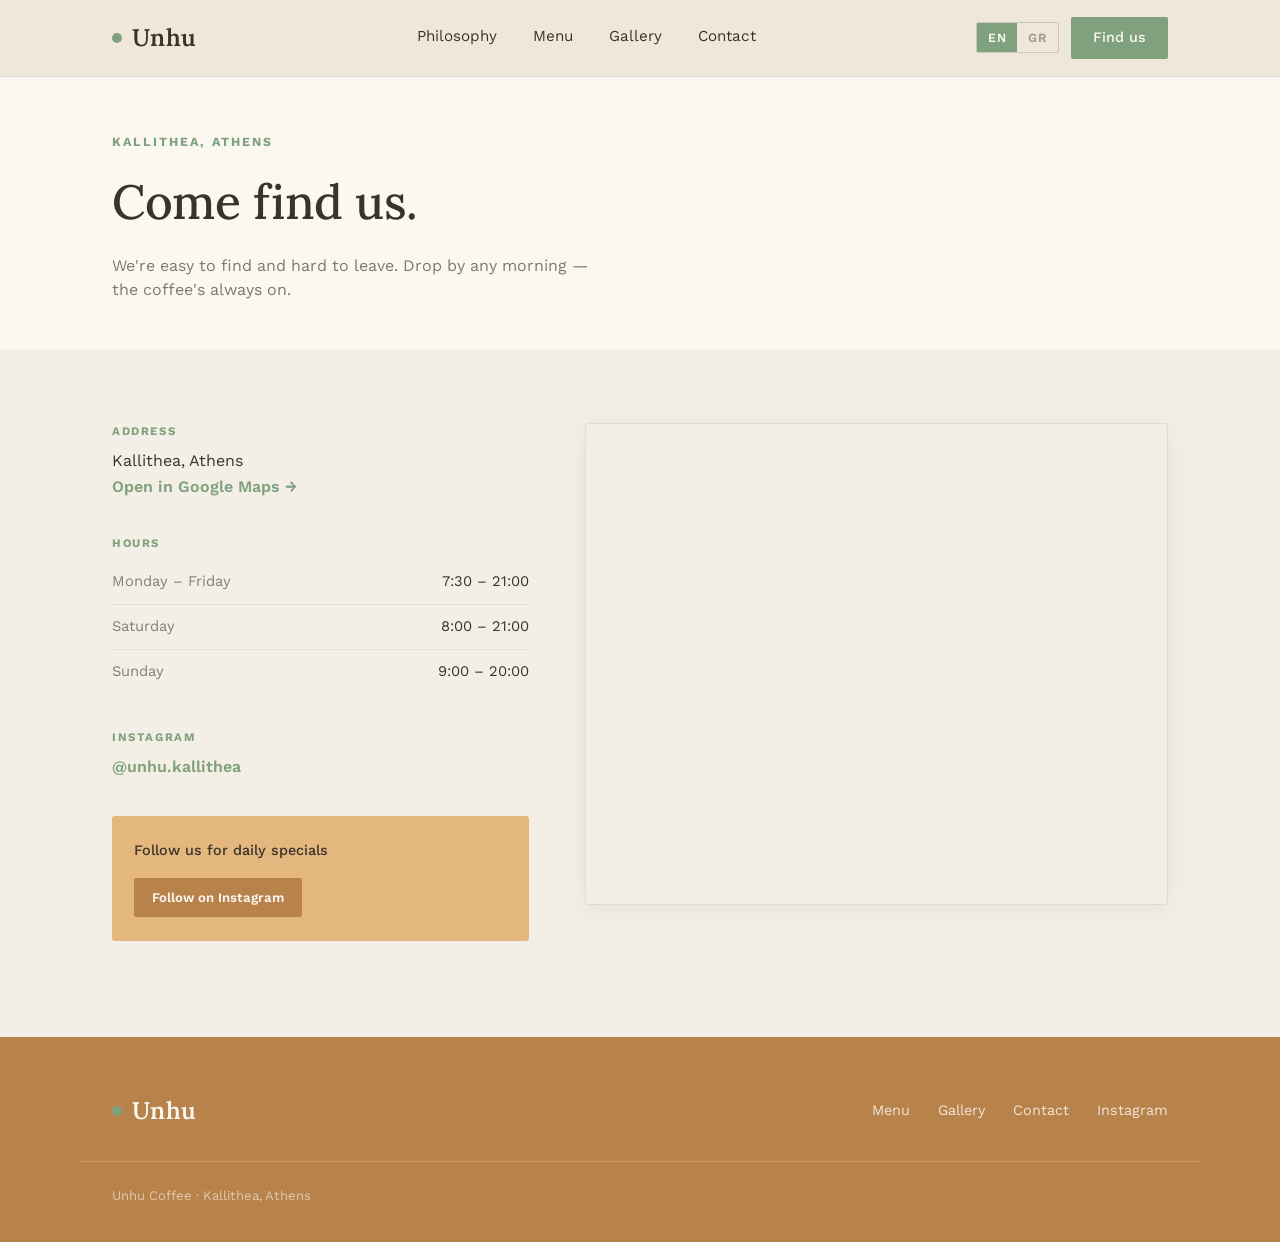
==== contact.html @ 9ecd62c5 "Added contact page" ====
<!doctype html>
<html lang="en">
  <head>
    <meta charset="UTF-8" />
    <meta name="viewport" content="width=device-width, initial-scale=1.0" />
    <title>Contact — Unhu Coffee</title>
    <link rel="icon" type="image/svg+xml" href="favicon.svg" />
    <link rel="preconnect" href="https://fonts.googleapis.com" />
    <link
      href="https://fonts.googleapis.com/css2?family=Lora:ital,wght@0,400..700;1,400..700&family=Work+Sans:wght@400;500;600&display=swap"
      rel="stylesheet"
    />
    <link rel="stylesheet" href="style.css" />
    <link rel="stylesheet" href="contact.css" />
  </head>
  <body>
    <nav>
      <div class="wrap">
        <a class="logo" href="index.html"><span class="dot"></span>Unhu</a>
        <div class="nav-links">
          <a
            href="index.html#philosophy"
            data-en="Philosophy"
            data-gr="Φιλοσοφία"
            >Philosophy</a
          >
          <a href="menu.html" data-en="Menu" data-gr="Μενού">Menu</a>
          <a href="gallery.html" data-en="Gallery" data-gr="Γκαλερί">Gallery</a>
          <a href="contact.html" data-en="Contact" data-gr="Επικοινωνία"
            >Contact</a
          >
        </div>
        <div style="display: flex; align-items: center; gap: 12px">
          <button class="lang-btn" aria-label="Toggle language">
            <span class="lang-en lang-active">EN</span>
            <span class="lang-gr">GR</span>
          </button>
          <a
            class="nav-cta"
            href="contact.html"
            data-en="Find us"
            data-gr="Βρείτε μας"
            >Find us</a
          >
        </div>
      </div>
    </nav>

    <section class="contact-hero">
      <div class="wrap">
        <span
          class="eyebrow"
          data-en="Kallithea, Athens"
          data-gr="Καλλιθέα, Αθήνα"
          >Kallithea, Athens</span
        >
        <h1 data-en="Come find us." data-gr="Ελάτε να μας βρείτε.">
          Come find us.
        </h1>
        <p
          data-en="We're easy to find and hard to leave. Drop by any morning — the coffee's always on."
          data-gr="Είμαστε εύκολο να μας βρείτε και δύσκολο να φύγετε. Περάστε οποιοδήποτε πρωί — ο καφές είναι πάντα έτοιμος."
        >
          We're easy to find and hard to leave. Drop by any morning — the
          coffee's always on.
        </p>
      </div>
    </section>

    <section class="contact-body">
      <div class="wrap">
        <div class="contact-grid">
          <div class="contact-info">
            <div class="info-block">
              <span class="label" data-en="Address" data-gr="Διεύθυνση"
                >Address</span
              >
              <div class="value">
                Kallithea, Athens<br />
                <a
                  href="https://maps.app.goo.gl/jgNBPWTRaFSfjQ5z6"
                  target="_blank"
                  rel="noopener"
                  data-en="Open in Google Maps →"
                  data-gr="Άνοιγμα στο Google Maps →"
                  >Open in Google Maps →</a
                >
              </div>
            </div>

            <div class="info-block">
              <span class="label" data-en="Hours" data-gr="Ώρες λειτουργίας"
                >Hours</span
              >
              <div class="value">
                <div class="hours-row">
                  <span
                    class="day"
                    data-en="Monday – Friday"
                    data-gr="Δευτέρα – Παρασκευή"
                    >Monday – Friday</span
                  ><span>7:30 – 21:00</span>
                </div>
                <div class="hours-row">
                  <span class="day" data-en="Saturday" data-gr="Σάββατο"
                    >Saturday</span
                  ><span>8:00 – 21:00</span>
                </div>
                <div class="hours-row">
                  <span class="day" data-en="Sunday" data-gr="Κυριακή"
                    >Sunday</span
                  ><span>9:00 – 20:00</span>
                </div>
              </div>
            </div>

            <div class="info-block">
              <span class="label">Instagram</span>
              <div class="value">
                <a
                  href="https://www.instagram.com/unhu.kallithea/"
                  target="_blank"
                  rel="noopener"
                  >@unhu.kallithea</a
                >
              </div>
            </div>

            <div class="ig-card">
              <span
                data-en="Follow us for daily specials"
                data-gr="Ακολουθήστε μας για καθημερινές προτάσεις"
                >Follow us for daily specials</span
              >
              <a
                href="https://www.instagram.com/unhu.kallithea/"
                target="_blank"
                rel="noopener"
                data-en="Follow on Instagram"
                data-gr="Ακολουθήστε μας"
                >Follow on Instagram</a
              >
            </div>
          </div>

          <div class="map-wrap">
            <iframe
              src="https://www.google.com/maps/embed?pb=!1m18!1m12!1m3!1d3145.123!2d23.7039493!3d37.9492999!2m3!1f0!2f0!3f0!3m2!1i1024!2i768!4f13.1!3m3!1m2!1s0x14a1bd1d0f9dec7f%3A0x81f3a2392acce054!2sUnhu%20Coffee!5e0!3m2!1sen!2sgr!4v1700000000000"
              allowfullscreen=""
              loading="lazy"
              referrerpolicy="no-referrer-when-downgrade"
              title="Unhu Coffee location"
            >
            </iframe>
          </div>
        </div>
      </div>
    </section>

    <footer>
      <div class="wrap">
        <a class="logo" href="index.html"><span class="dot"></span>Unhu</a>
        <div class="foot-links">
          <a href="menu.html" data-en="Menu" data-gr="Μενού">Menu</a>
          <a href="gallery.html" data-en="Gallery" data-gr="Γκαλερί">Gallery</a>
          <a href="contact.html" data-en="Contact" data-gr="Επικοινωνία"
            >Contact</a
          >
          <a
            href="https://www.instagram.com/unhu.kallithea/"
            target="_blank"
            rel="noopener"
            >Instagram</a
          >
        </div>
      </div>
      <div class="wrap foot-bottom">Unhu Coffee · Kallithea, Athens</div>
    </footer>

    <script src="lang.js"></script>
  </body>
</html>
---- style.css ----
:root {
  --wall: #f4efe6;
  --cream: #fbf8f2;
  --wood: #e3b77d;
  --wood-light: #edcb9e;
  --wood-deep: #b8824b;
  --emerald: #7fa17d;
  --emerald-dark: #5f8460;
  --ink: #3a332c;
  /* semantic aliases */
  --sage: #bcc6ae;
  --sage-deep: #7fa17d;
  --caramel: #e3b77d;
  --caramel-deep: #b8824b;
}
* {
  box-sizing: border-box;
  margin: 0;
  padding: 0;
}
html {
  scroll-behavior: smooth;
}
body {
  background: var(--wall);
  color: var(--ink);
  font-family: "Work Sans", sans-serif;
  line-height: 1.5;
  -webkit-font-smoothing: antialiased;
}
h1,
h2,
h3,
.display {
  font-family: "Lora", serif;
  font-weight: 500;
  letter-spacing: -0.01em;
}
a {
  color: inherit;
  text-decoration: none;
}
img {
  max-width: 100%;
  display: block;
}
.wrap {
  max-width: 1120px;
  margin: 0 auto;
  padding: 0 32px;
}

/* ring motif used as recurring signature */
.rings {
  position: absolute;
  pointer-events: none;
}
.rings svg {
  display: block;
}

/* NAV */
nav {
  position: sticky;
  top: 0;
  z-index: 50;
  background: rgba(237, 230, 218, 0.92);
  backdrop-filter: blur(6px);
  border-bottom: 1px solid rgba(42, 36, 32, 0.08);
}
nav .wrap {
  display: flex;
  align-items: center;
  justify-content: space-between;
  height: 76px;
}
.logo {
  font-family: "Lora", serif;
  font-size: 1.5rem;
  font-weight: 600;
  letter-spacing: 0.02em;
  display: flex;
  align-items: center;
  gap: 10px;
}
.logo .dot {
  width: 10px;
  height: 10px;
  border-radius: 50%;
  background: var(--emerald);
  display: inline-block;
}
.nav-links {
  display: flex;
  gap: 36px;
  font-size: 0.95rem;
}
.nav-links a {
  position: relative;
  padding-bottom: 4px;
}
.nav-links a::after {
  content: "";
  position: absolute;
  left: 0;
  bottom: 0;
  width: 0;
  height: 1px;
  background: var(--wood-deep);
  transition: width 0.25s ease;
}
.nav-links a:hover::after {
  width: 100%;
}
.nav-cta {
  background: var(--emerald);
  color: var(--cream);
  padding: 10px 22px;
  border-radius: 2px;
  font-size: 0.9rem;
  font-weight: 500;
  transition: background 0.2s ease;
}
.nav-cta:hover {
  background: var(--emerald-dark);
}

/* language toggle */
.lang-btn {
  display: flex;
  align-items: center;
  gap: 0;
  border: 1px solid rgba(58, 51, 44, 0.18);
  border-radius: 2px;
  overflow: hidden;
  cursor: pointer;
  font-size: 0.78rem;
  font-weight: 600;
  font-family: "Work Sans", sans-serif;
  letter-spacing: 0.06em;
  background: none;
  padding: 0;
}
.lang-btn span {
  padding: 7px 11px;
  color: rgba(58, 51, 44, 0.45);
  transition:
    background 0.2s,
    color 0.2s;
  border: none;
}
.lang-btn span.lang-active {
  background: var(--emerald);
  color: var(--cream);
}
.lang-btn span:not(.lang-active):hover {
  color: var(--ink);
}

/* HERO */
.hero {
  height: 100vh;
  position: relative;
  overflow: hidden;
  background: var(--cream);
  color: var(--ink);
  border-bottom: 1px solid rgba(58, 51, 44, 0.08);
}
.hero .wrap {
  display: grid;
  grid-template-columns: 1.1fr 0.9fr;
  align-items: center;
  min-height: 820px;
  gap: 48px;
  padding-top: 60px;
  padding-bottom: 60px;
}
.hero .eyebrow {
  font-size: 0.8rem;
  letter-spacing: 0.18em;
  text-transform: uppercase;
  color: var(--emerald-dark);
  margin-bottom: 22px;
  font-weight: 600;
}
.hero h1 {
  font-size: clamp(2.6rem, 5.2vw, 4.4rem);
  line-height: 1.04;
  margin-bottom: 24px;
}
.hero h1 em {
  font-style: italic;
  font-weight: 400;
  color: var(--wood-deep);
}
.hero p {
  font-size: 1.05rem;
  max-width: 420px;
  color: rgba(58, 51, 44, 0.7);
  margin-bottom: 32px;
}
.hero-actions {
  display: flex;
  gap: 16px;
  flex-wrap: wrap;
}
.btn-primary {
  background: var(--emerald-dark);
  color: var(--cream);
  padding: 14px 28px;
  font-weight: 600;
  font-size: 0.95rem;
  border-radius: 2px;
  transition:
    transform 0.2s ease,
    background 0.2s ease;
  display: inline-block;
}
.btn-primary:hover {
  transform: translateY(-2px);
  background: var(--wood-deep);
}
.btn-ghost {
  border: 1px solid rgba(58, 51, 44, 0.25);
  padding: 14px 28px;
  font-weight: 500;
  font-size: 0.95rem;
  border-radius: 2px;
  color: var(--ink);
  transition: border-color 0.2s ease;
}
.btn-ghost:hover {
  border-color: var(--ink);
}

.hero-visual {
  position: relative;
  height: 420px;
}
.ring-cluster {
  position: absolute;
  inset: 0;
}

/* PHILOSOPHY */
.philosophy {
  padding: 120px 0 100px;
  position: relative;
}
.philosophy .wrap {
  display: grid;
  grid-template-columns: 0.85fr 1.15fr;
  gap: 64px;
  align-items: start;
}
.philosophy .word-mark {
  font-size: clamp(3rem, 6vw, 5rem);
  font-style: italic;
  color: var(--wood-deep);
  line-height: 1;
}
.philosophy .tag {
  font-size: 0.8rem;
  letter-spacing: 0.16em;
  text-transform: uppercase;
  color: var(--wood-deep);
  font-weight: 600;
  margin-bottom: 18px;
  display: block;
}
.philosophy h2 {
  font-size: clamp(1.8rem, 3vw, 2.5rem);
  margin-bottom: 24px;
  color: var(--ink);
}
.philosophy p {
  font-size: 1.05rem;
  color: rgba(42, 36, 32, 0.78);
  margin-bottom: 18px;
  max-width: 520px;
}
.philosophy .signature-line {
  margin-top: 36px;
  display: flex;
  align-items: center;
  gap: 18px;
}
.signature-line svg {
  flex-shrink: 0;
}
.signature-line span {
  font-style: italic;
  font-family: "Lora", serif;
  font-size: 1.1rem;
  color: var(--emerald-dark);
}

/* MENU */
.menu {
  background: var(--cream);
  padding: 100px 0;
  border-top: 1px solid rgba(42, 36, 32, 0.08);
  border-bottom: 1px solid rgba(42, 36, 32, 0.08);
}
.menu-head {
  display: flex;
  justify-content: space-between;
  align-items: flex-end;
  margin-bottom: 56px;
  flex-wrap: wrap;
  gap: 24px;
}
.menu-head .tag {
  font-size: 0.8rem;
  letter-spacing: 0.16em;
  text-transform: uppercase;
  color: var(--wood-deep);
  font-weight: 600;
  display: block;
  margin-bottom: 14px;
}
.menu-head h2 {
  font-size: clamp(1.8rem, 3vw, 2.4rem);
}
.menu-grid {
  display: grid;
  grid-template-columns: repeat(3, 1fr);
  gap: 1px;
  background: rgba(42, 36, 32, 0.1);
  border: 1px solid rgba(42, 36, 32, 0.1);
}
.menu-item {
  background: var(--cream);
  padding: 36px 32px;
  transition: background 0.25s ease;
}
.menu-item:hover {
  background: var(--wall);
}
.menu-item .num {
  font-family: "Lora", serif;
  font-style: italic;
  color: var(--wood-light);
  font-size: 0.9rem;
  margin-bottom: 18px;
  display: block;
}
.menu-item h3 {
  font-size: 1.3rem;
  margin-bottom: 10px;
}
.menu-item p {
  font-size: 0.92rem;
  color: rgba(42, 36, 32, 0.65);
  margin-bottom: 16px;
}
.menu-item .price {
  font-weight: 600;
  color: var(--emerald-dark);
  font-size: 0.95rem;
}

/* VISIT / LOCATION */
.visit {
  padding: 110px 0;
}
.visit .wrap {
  display: grid;
  grid-template-columns: 1fr 1fr;
  gap: 64px;
  align-items: center;
}
.visit-card {
  background: var(--emerald);
  color: var(--ink);
  padding: 56px 48px;
  border-radius: 2px;
  position: relative;
  overflow: hidden;
}
.visit-card h2 {
  font-size: clamp(1.8rem, 3vw, 2.3rem);
  margin-bottom: 28px;
}
.visit-row {
  display: flex;
  justify-content: space-between;
  padding: 16px 0;
  border-bottom: 1px solid rgba(58, 51, 44, 0.15);
  font-size: 0.95rem;
}
.visit-row:last-of-type {
  border-bottom: none;
}
.visit-row .label {
  color: rgba(58, 51, 44, 0.55);
}
.visit-card .btn-primary {
  margin-top: 32px;
  background: var(--wood-deep);
  color: var(--cream);
}
.visit-card .btn-primary:hover {
  background: var(--ink);
}

.visit-copy .tag {
  font-size: 0.8rem;
  letter-spacing: 0.16em;
  text-transform: uppercase;
  color: var(--wood-deep);
  font-weight: 600;
  display: block;
  margin-bottom: 14px;
}
.visit-copy h2 {
  font-size: clamp(1.8rem, 3vw, 2.4rem);
  margin-bottom: 20px;
}
.visit-copy p {
  color: rgba(42, 36, 32, 0.75);
  font-size: 1.02rem;
  max-width: 440px;
}

/* FOOTER */
footer {
  background: var(--wood-deep);
  color: rgba(251, 248, 242, 0.85);
  padding: 56px 0 36px;
}
footer .wrap {
  display: flex;
  justify-content: space-between;
  align-items: center;
  flex-wrap: wrap;
  gap: 20px;
}
footer .logo {
  color: var(--cream);
}
footer .foot-links {
  display: flex;
  gap: 28px;
  font-size: 0.9rem;
}
footer .foot-links a:hover {
  color: var(--cream);
}
.foot-bottom {
  margin-top: 32px;
  padding-top: 24px;
  border-top: 1px solid rgba(251, 248, 242, 0.2);
  font-size: 0.82rem;
  color: rgba(251, 248, 242, 0.6);
}

@media (max-width: 880px) {
  .hero .wrap {
    grid-template-columns: 1fr;
    min-height: auto;
  }
  .hero-visual {
    height: 260px;
    order: -1;
  }
  .philosophy .wrap {
    grid-template-columns: 1fr;
  }
  .menu-grid {
    grid-template-columns: 1fr;
  }
  .visit .wrap {
    grid-template-columns: 1fr;
  }
  .nav-links {
    display: none;
  }
}
---- contact.css ----
/* contact.css */
.contact-hero {
  background: var(--cream);
  border-bottom: 1px solid rgba(58, 51, 44, 0.08);
  padding: 56px 0 48px;
}
.contact-hero .eyebrow {
  font-size: 0.78rem;
  letter-spacing: 0.16em;
  text-transform: uppercase;
  color: var(--sage-deep);
  font-weight: 700;
  display: block;
  margin-bottom: 14px;
}
.contact-hero h1 {
  font-size: clamp(2rem, 4vw, 3rem);
  margin-bottom: 16px;
}
.contact-hero p {
  color: rgba(58, 51, 44, 0.65);
  max-width: 480px;
  font-size: 1rem;
}

/* layout */
.contact-body {
  padding: 72px 0 96px;
}
.contact-grid {
  display: grid;
  grid-template-columns: 1fr 1.4fr;
  gap: 56px;
  align-items: start;
}

/* info panel */
.contact-info {
}
.info-block {
  margin-bottom: 36px;
}
.info-block .label {
  font-size: 0.72rem;
  letter-spacing: 0.14em;
  text-transform: uppercase;
  color: var(--sage-deep);
  font-weight: 700;
  display: block;
  margin-bottom: 8px;
}
.info-block .value {
  font-size: 1rem;
  color: var(--ink);
  line-height: 1.6;
}
.info-block a {
  color: var(--sage-deep);
  font-weight: 600;
  border-bottom: 1px solid transparent;
  transition: border-color 0.2s;
}
.info-block a:hover {
  border-color: var(--sage-deep);
}

.hours-row {
  display: flex;
  justify-content: space-between;
  padding: 10px 0;
  border-bottom: 1px solid rgba(58, 51, 44, 0.08);
  font-size: 0.92rem;
}
.hours-row:last-child {
  border-bottom: none;
}
.hours-row .day {
  color: rgba(58, 51, 44, 0.6);
}

.ig-card {
  margin-top: 36px;
  background: var(--caramel);
  padding: 24px 22px;
  border-radius: 3px;
  display: flex;
  align-items: center;
  justify-content: space-between;
  gap: 16px;
  flex-wrap: wrap;
}
.ig-card span {
  font-size: 0.9rem;
  font-weight: 500;
}
.ig-card a {
  background: var(--caramel-deep);
  color: var(--cream);
  padding: 10px 18px;
  font-size: 0.82rem;
  font-weight: 600;
  border-radius: 2px;
  white-space: nowrap;
  transition: background 0.2s;
}
.ig-card a:hover {
  background: var(--sage-deep);
}

/* map */
.map-wrap {
  border-radius: 3px;
  overflow: hidden;
  border: 1px solid rgba(58, 51, 44, 0.1);
  box-shadow: 0 4px 24px rgba(58, 51, 44, 0.07);
}
.map-wrap iframe {
  display: block;
  width: 100%;
  height: 480px;
  border: none;
  filter: saturate(0.85) contrast(1.02);
}

@media (max-width: 800px) {
  .contact-grid {
    grid-template-columns: 1fr;
  }
  .map-wrap iframe {
    height: 320px;
  }
}
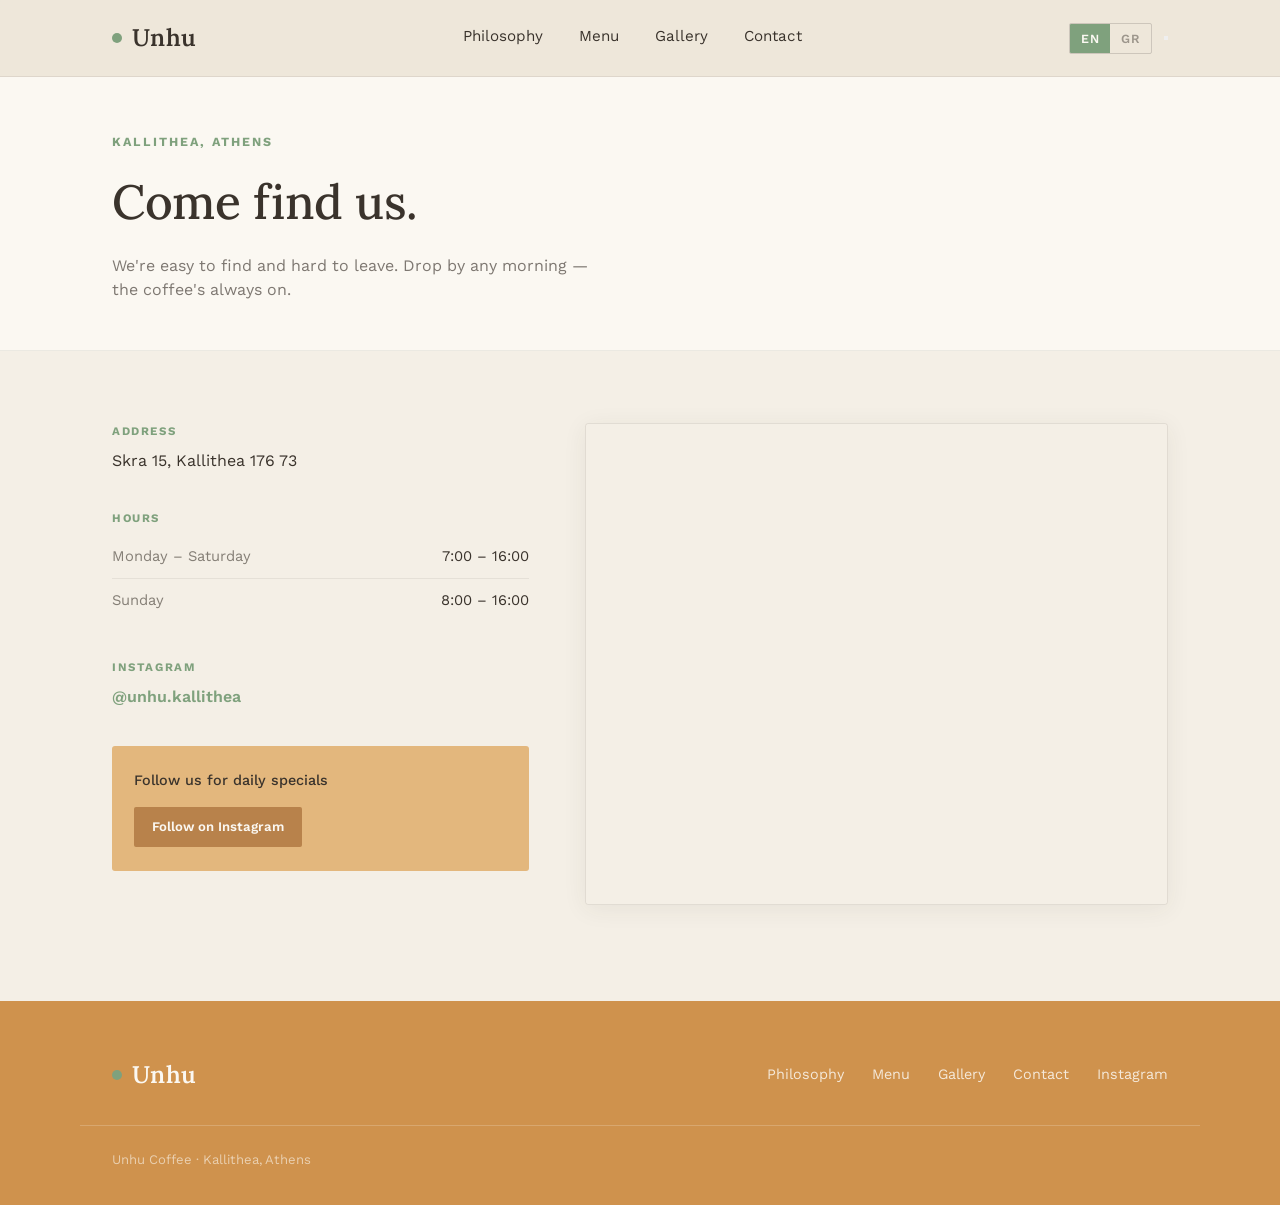
==== commit 63dd71f9: "Added hamburger and gallery" ====
--- a/contact.html
+++ b/contact.html
@@ -30,21 +30,44 @@
             >Contact</a
           >
         </div>
-        <div style="display: flex; align-items: center; gap: 12px">
+        <div
+          class="nav-right"
+          style="display: flex; align-items: center; gap: 12px"
+        >
           <button class="lang-btn" aria-label="Toggle language">
             <span class="lang-en lang-active">EN</span>
             <span class="lang-gr">GR</span>
           </button>
-          <a
-            class="nav-cta"
-            href="contact.html"
-            data-en="Find us"
-            data-gr="Βρείτε μας"
-            >Find us</a
-          >
+          <button
+            class="hamburger"
+            aria-label="Open menu"
+            aria-expanded="false"
+          >
+            <span></span><span></span><span></span>
+          </button>
         </div>
       </div>
     </nav>
+
+    <div class="mobile-drawer" style="display: none">
+      <div class="drawer-links">
+        <a href="index.html#philosophy" data-en="Philosophy" data-gr="Φιλοσοφία"
+          >Philosophy</a
+        >
+        <a href="menu.html" data-en="Menu" data-gr="Μενού">Menu</a>
+        <a href="gallery.html" data-en="Gallery" data-gr="Γκαλερί">Gallery</a>
+        <a href="contact.html" data-en="Contact" data-gr="Επικοινωνία"
+          >Contact</a
+        >
+        <a
+          class="drawer-cta"
+          href="contact.html"
+          data-en="Find us"
+          data-gr="Βρείτε μας"
+          >Find us</a
+        >
+      </div>
+    </div>
 
     <section class="contact-hero">
       <div class="wrap">
@@ -75,8 +98,12 @@
               <span class="label" data-en="Address" data-gr="Διεύθυνση"
                 >Address</span
               >
-              <div class="value">
-                Kallithea, Athens<br />
+              <div
+                class="value"
+                data-en="Skra 15, Kallithea 176 73"
+                data-gr="Σκρα 15, Καλλιθέα 176 73"
+              >
+                Skra 15, Kallithea 176 73<br />
                 <a
                   href="https://maps.app.goo.gl/jgNBPWTRaFSfjQ5z6"
                   target="_blank"
@@ -96,20 +123,15 @@
                 <div class="hours-row">
                   <span
                     class="day"
-                    data-en="Monday – Friday"
-                    data-gr="Δευτέρα – Παρασκευή"
-                    >Monday – Friday</span
-                  ><span>7:30 – 21:00</span>
-                </div>
-                <div class="hours-row">
-                  <span class="day" data-en="Saturday" data-gr="Σάββατο"
-                    >Saturday</span
-                  ><span>8:00 – 21:00</span>
+                    data-en="Monday – Saturday"
+                    data-gr="Δευτέρα – Σάββατο"
+                    >Monday – Saturday</span
+                  ><span>7:00 – 16:00</span>
                 </div>
                 <div class="hours-row">
                   <span class="day" data-en="Sunday" data-gr="Κυριακή"
                     >Sunday</span
-                  ><span>9:00 – 20:00</span>
+                  ><span>8:00 – 16:00</span>
                 </div>
               </div>
             </div>
@@ -161,6 +183,9 @@
       <div class="wrap">
         <a class="logo" href="index.html"><span class="dot"></span>Unhu</a>
         <div class="foot-links">
+          <a href="#philosophy" data-en="Philosophy" data-gr="Φιλοσοφία"
+            >Philosophy</a
+          >
           <a href="menu.html" data-en="Menu" data-gr="Μενού">Menu</a>
           <a href="gallery.html" data-en="Gallery" data-gr="Γκαλερί">Gallery</a>
           <a href="contact.html" data-en="Contact" data-gr="Επικοινωνία"
@@ -177,6 +202,7 @@
       <div class="wrap foot-bottom">Unhu Coffee · Kallithea, Athens</div>
     </footer>
 
+    <script src="hamburger.js"></script>
     <script src="lang.js"></script>
   </body>
 </html>
--- a/style.css
+++ b/style.css
@@ -2,6 +2,7 @@
   --wall: #f4efe6;
   --cream: #fbf8f2;
   --wood: #e3b77d;
+  --wood-footer: #cf924d;
   --wood-light: #edcb9e;
   --wood-deep: #b8824b;
   --emerald: #7fa17d;
@@ -372,7 +373,7 @@
 }
 .visit-card {
   background: var(--emerald);
-  color: var(--ink);
+  color: var(--wall);
   padding: 56px 48px;
   border-radius: 2px;
   position: relative;
@@ -425,7 +426,7 @@
 
 /* FOOTER */
 footer {
-  background: var(--wood-deep);
+  background: var(--wood-footer);
   color: rgba(251, 248, 242, 0.85);
   padding: 56px 0 36px;
 }
--- a/contact.css
+++ b/contact.css
@@ -35,8 +35,8 @@
 }
 
 /* info panel */
-.contact-info {
-}
+/* .contact-info {
+} */
 .info-block {
   margin-bottom: 36px;
 }
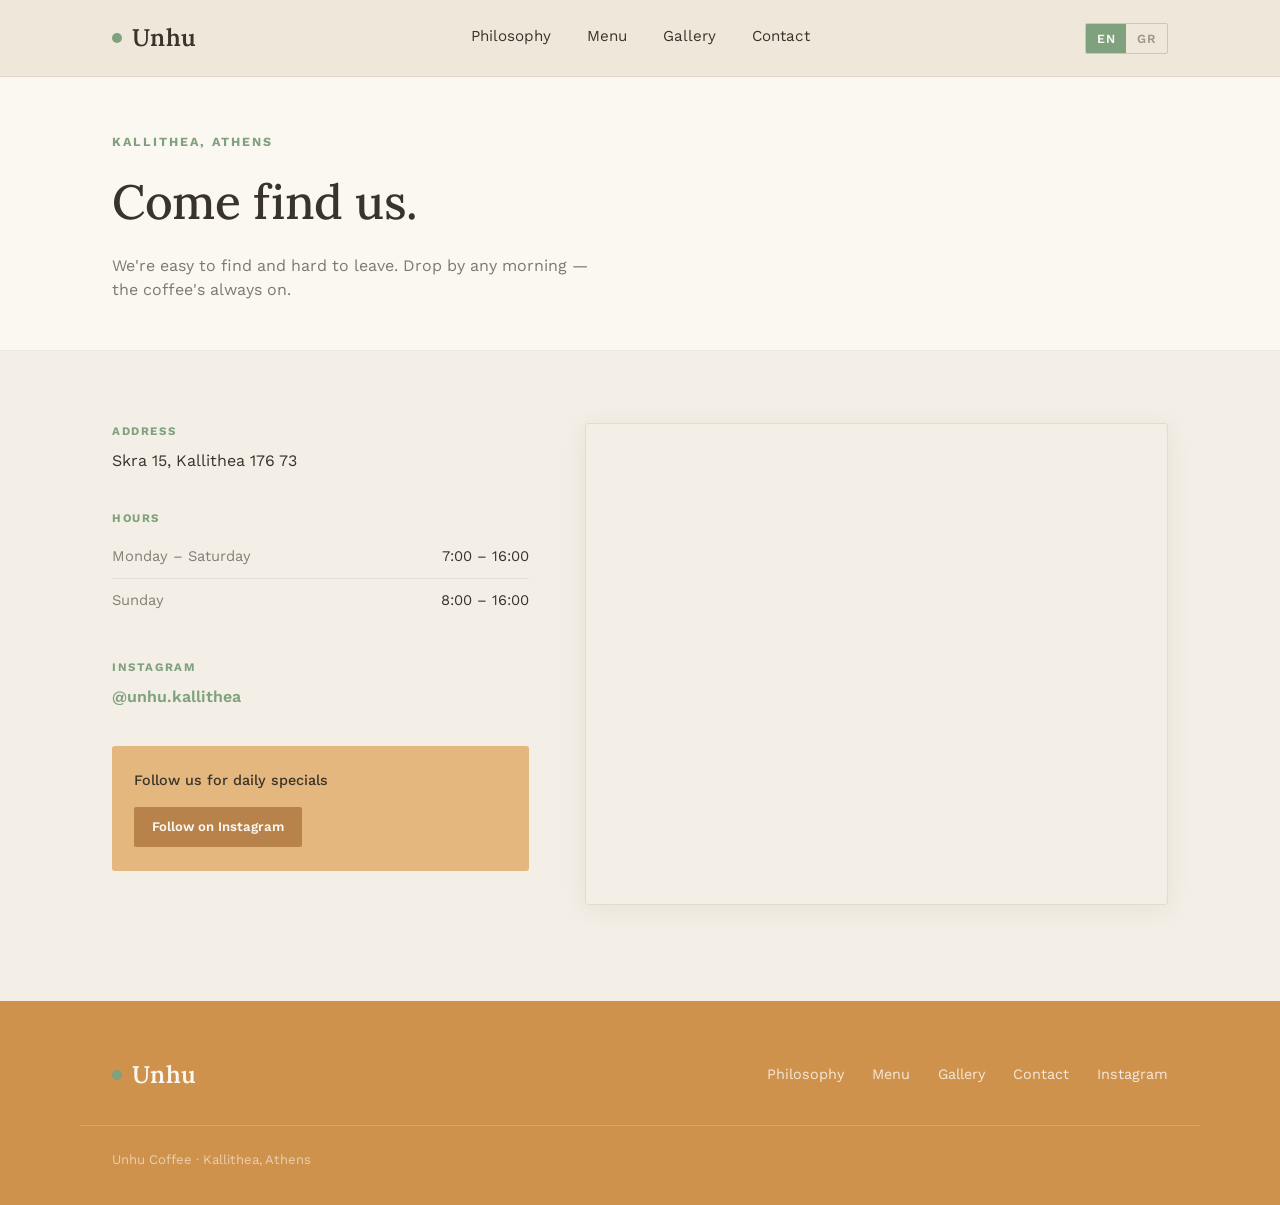
==== commit fa4ebbf3: "Fixxed some phone compatibility issues" ====
--- a/contact.html
+++ b/contact.html
@@ -68,7 +68,6 @@
         >
       </div>
     </div>
-
     <section class="contact-hero">
       <div class="wrap">
         <span
--- a/style.css
+++ b/style.css
@@ -463,7 +463,7 @@
   }
   .hero-visual {
     height: 260px;
-    order: -1;
+    order: 1;
   }
   .philosophy .wrap {
     grid-template-columns: 1fr;
@@ -477,4 +477,167 @@
   .nav-links {
     display: none;
   }
-}
+  .nav-right {
+    gap: 8px;
+  }
+  .nav-cta {
+    display: none;
+  }
+  .visit-card {
+    padding: 36px 24px;
+  }
+  footer .wrap {
+    flex-direction: column;
+    align-items: flex-start;
+    gap: 16px;
+  }
+  .foot-links {
+    flex-wrap: wrap;
+    gap: 14px;
+  }
+}
+
+/* hamburger button */
+.hamburger {
+  display: none;
+  flex-direction: column;
+  justify-content: center;
+  gap: 5px;
+  width: 36px;
+  height: 36px;
+  background: none;
+  border: none;
+  cursor: pointer;
+  padding: 4px;
+  border-radius: 2px;
+  transition: background 0.2s;
+}
+.hamburger:hover {
+  background: rgba(58, 51, 44, 0.07);
+}
+.hamburger span {
+  display: block;
+  height: 1.5px;
+  background: var(--ink);
+  border-radius: 2px;
+  transition:
+    transform 0.3s ease,
+    opacity 0.3s ease,
+    width 0.3s ease;
+  transform-origin: center;
+}
+.hamburger span:nth-child(2) {
+  width: 70%;
+}
+.hamburger.open span:nth-child(1) {
+  transform: translateY(6.5px) rotate(45deg);
+}
+.hamburger.open span:nth-child(2) {
+  opacity: 0;
+  width: 0;
+}
+.hamburger.open span:nth-child(3) {
+  transform: translateY(-6.5px) rotate(-45deg);
+}
+
+@media (max-width: 880px) {
+  .hamburger {
+    display: flex;
+  }
+}
+
+/* mobile drawer */
+.mobile-drawer {
+  display: none;
+  position: fixed;
+  top: 76px;
+  left: 0;
+  right: 0;
+  background: rgba(244, 239, 230, 0.98);
+  backdrop-filter: blur(8px);
+  z-index: 49;
+  border-bottom: 1px solid rgba(58, 51, 44, 0.1);
+  transform: translateY(-12px);
+  opacity: 0;
+  transition:
+    transform 0.28s ease,
+    opacity 0.28s ease;
+  pointer-events: none;
+}
+.mobile-drawer.open {
+  transform: translateY(0);
+  opacity: 1;
+  pointer-events: all;
+}
+@media (max-width: 880px) {
+  .mobile-drawer {
+    display: block;
+  }
+}
+
+.mobile-drawer nav-links-mobile {
+  display: block;
+}
+.drawer-links {
+  display: flex;
+  flex-direction: column;
+  padding: 12px 0 20px;
+}
+.drawer-links a {
+  padding: 16px 32px;
+  font-size: 1.05rem;
+  color: var(--ink);
+  border-bottom: 1px solid rgba(58, 51, 44, 0.07);
+  transition: background 0.15s;
+}
+.drawer-links a:last-child {
+  border-bottom: none;
+}
+.drawer-links a:hover {
+  background: rgba(58, 51, 44, 0.04);
+}
+.drawer-cta {
+  margin: 12px 32px 8px;
+  background: var(--emerald);
+  color: var(--cream);
+  padding: 14px 24px;
+  border-radius: 2px;
+  font-weight: 600;
+  font-size: 0.95rem;
+  text-align: center;
+  display: block;
+  transition: background 0.2s;
+}
+.drawer-cta:hover {
+  background: var(--emerald-dark);
+}
+
+/* sticky mobile menu button */
+.sticky-menu-btn {
+  display: none;
+  position: fixed;
+  bottom: 20px;
+  left: 50%;
+  transform: translateX(-50%);
+  background: var(--sage-deep);
+  color: var(--cream);
+  padding: 14px 36px;
+  border-radius: 100px;
+  font-weight: 700;
+  font-size: 0.9rem;
+  box-shadow: 0 4px 20px rgba(58, 51, 44, 0.2);
+  z-index: 100;
+  white-space: nowrap;
+  transition:
+    background 0.2s,
+    transform 0.2s;
+}
+.sticky-menu-btn:hover {
+  background: var(--caramel-deep);
+  transform: translateX(-50%) translateY(-2px);
+}
+@media (max-width: 768px) {
+  .sticky-menu-btn {
+    display: block;
+  }
+}
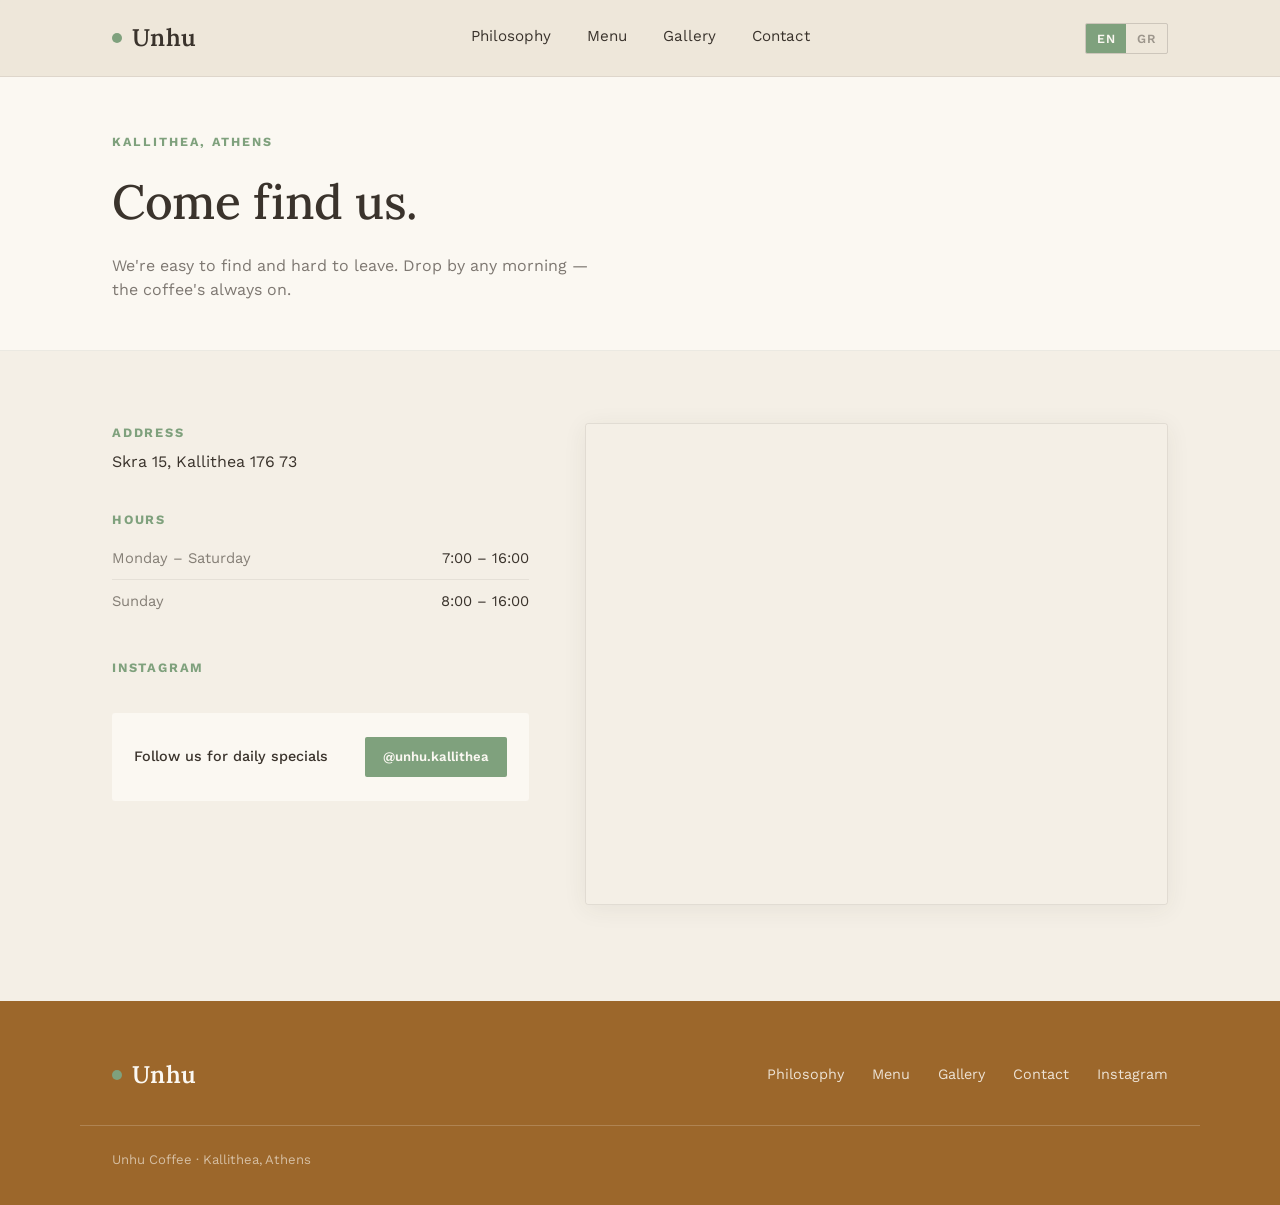
==== commit f4a26e5a: "." ====
--- a/contact.html
+++ b/contact.html
@@ -58,13 +58,6 @@
         <a href="gallery.html" data-en="Gallery" data-gr="Γκαλερί">Gallery</a>
         <a href="contact.html" data-en="Contact" data-gr="Επικοινωνία"
           >Contact</a
-        >
-        <a
-          class="drawer-cta"
-          href="contact.html"
-          data-en="Find us"
-          data-gr="Βρείτε μας"
-          >Find us</a
         >
       </div>
     </div>
@@ -137,14 +130,6 @@
 
             <div class="info-block">
               <span class="label">Instagram</span>
-              <div class="value">
-                <a
-                  href="https://www.instagram.com/unhu.kallithea/"
-                  target="_blank"
-                  rel="noopener"
-                  >@unhu.kallithea</a
-                >
-              </div>
             </div>
 
             <div class="ig-card">
@@ -157,9 +142,9 @@
                 href="https://www.instagram.com/unhu.kallithea/"
                 target="_blank"
                 rel="noopener"
-                data-en="Follow on Instagram"
-                data-gr="Ακολουθήστε μας"
-                >Follow on Instagram</a
+                data-en="@unhu.kallithea"
+                data-gr="@unhu.kallithea"
+                >@unhu.kallithea</a
               >
             </div>
           </div>
--- a/style.css
+++ b/style.css
@@ -2,7 +2,11 @@
   --wall: #f4efe6;
   --cream: #fbf8f2;
   --wood: #e3b77d;
-  --wood-footer: #cf924d;
+  /*--wood-footer: #d28b3a;*/
+  /*--wood-footer: #cf924d;*/
+  /*--wood-footer: #9c672b;*/
+  /* --wood-footer: #69441b;*/
+  --wood-footer: #9c672b;
   --wood-light: #edcb9e;
   --wood-deep: #b8824b;
   --emerald: #7fa17d;
@@ -398,11 +402,11 @@
 }
 .visit-card .btn-primary {
   margin-top: 32px;
-  background: var(--wood-deep);
+  background: var(--emerald-dark);
   color: var(--cream);
 }
 .visit-card .btn-primary:hover {
-  background: var(--ink);
+  background: var(--emerald-dark);
 }
 
 .visit-copy .tag {
--- a/contact.css
+++ b/contact.css
@@ -41,7 +41,7 @@
   margin-bottom: 36px;
 }
 .info-block .label {
-  font-size: 0.72rem;
+  font-size: 0.8rem;
   letter-spacing: 0.14em;
   text-transform: uppercase;
   color: var(--sage-deep);
@@ -49,7 +49,8 @@
   display: block;
   margin-bottom: 8px;
 }
-.info-block .value {
+
+/* .info-block .value {
   font-size: 1rem;
   color: var(--ink);
   line-height: 1.6;
@@ -62,7 +63,7 @@
 }
 .info-block a:hover {
   border-color: var(--sage-deep);
-}
+} */
 
 .hours-row {
   display: flex;
@@ -80,7 +81,7 @@
 
 .ig-card {
   margin-top: 36px;
-  background: var(--caramel);
+  background: var(--cream);
   padding: 24px 22px;
   border-radius: 3px;
   display: flex;
@@ -94,7 +95,7 @@
   font-weight: 500;
 }
 .ig-card a {
-  background: var(--caramel-deep);
+  background: var(--sage-deep);
   color: var(--cream);
   padding: 10px 18px;
   font-size: 0.82rem;
@@ -104,7 +105,7 @@
   transition: background 0.2s;
 }
 .ig-card a:hover {
-  background: var(--sage-deep);
+  background: var(--caramel-deep);
 }
 
 /* map */
